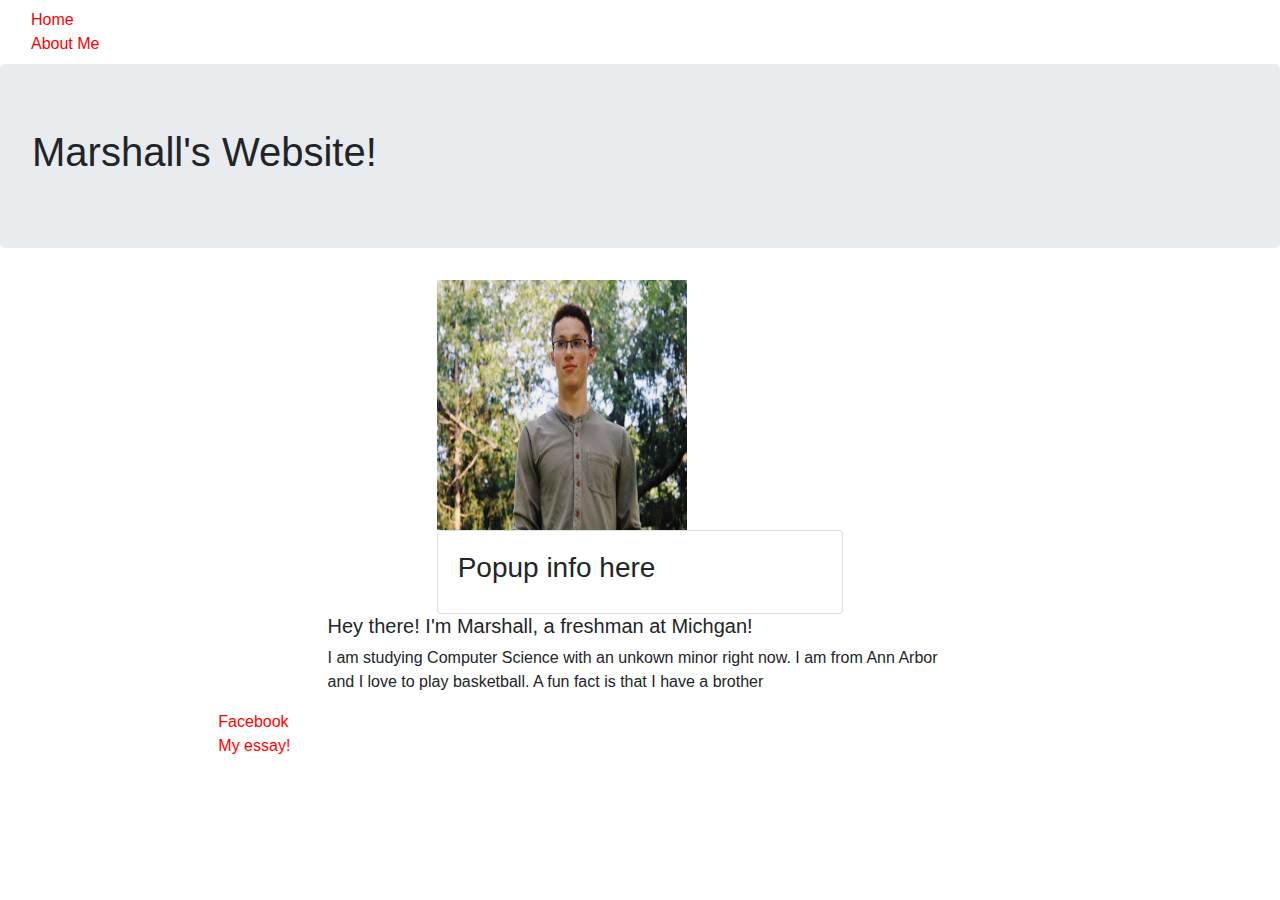
==== index.html @ b6835d51 "fixed about me" ====
<html>
 <head>
 	<link rel="stylesheet" href="https://stackpath.bootstrapcdn.com/bootstrap/4.3.1/css/bootstrap.min.css" integrity="sha384-ggOyR0iXCbMQv3Xipma34MD+dH/1fQ784/j6cY/iJTQUOhcWr7x9JvoRxT2MZw1T" crossorigin="anonymous">

 	<script src="https://code.jquery.com/jquery-3.3.1.slim.min.js" integrity="sha384-q8i/X+965DzO0rT7abK41JStQIAqVgRVzpbzo5smXKp4YfRvH+8abtTE1Pi6jizo" crossorigin="anonymous"></script>
	<script src="https://cdnjs.cloudflare.com/ajax/libs/popper.js/1.14.7/umd/popper.min.js" integrity="sha384-UO2eT0CpHqdSJQ6hJty5KVphtPhzWj9WO1clHTMGa3JDZwrnQq4sF86dIHNDz0W1" crossorigin="anonymous"></script>
	<script src="https://stackpath.bootstrapcdn.com/bootstrap/4.3.1/js/bootstrap.min.js" integrity="sha384-JjSmVgyd0p3pXB1rRibZUAYoIIy6OrQ6VrjIEaFf/nJGzIxFDsf4x0xIM+B07jRM" crossorigin="anonymous"></script>
	<link rel = "stylesheet" href = "main.css">
 </head>

 <body>
 	<div id = "header">
 		<nav class = "navbar navbar-inverse navbar-fixed">
 			<div class = "container-fluid">
 				<ul class = "nav navbar-nav navbar-right" id="nav-top">
 					<li><a href="/">Home</a></li>
 					<li><a href="https://mfdhayes.github.io/about-me/">About Me</a></li>
 				</ul>
 			</div>
 		</nav>
 	</div>

 	<div class = "jumbotron">
 		<h1>Marshall's Website!</h1>
 	
 	</div>
 	<!--row for image-->
 	<div class ="row">
 		<div class = "col-sm-4">
 			<h1>  </h1>
 		</div>
 		
 		<div class = "col-sm-4">
 			<a href ="#popup-text" data-toggle = "collapse"><img src="Image.jpg" width = "250px" height = "250px"></a>
 			<div id = "popup-text">
 				<div class = "card card-body">
 					<h3> Popup info here </h3>
 				</div>
 			</div>
 		</div>
 		
 		<div class = "col-sm-4">
 			<h1> </h1>
 		</div>
 	</div>
 	<!--row for description-->
 	<div class = "row">
 		<div class = "col-sm-3">
 			
 		</div>

 		<div class = "col-sm-6">

 			<h5> Hey there! I'm Marshall, a freshman at Michgan! </h5>
 			<p> I am studying Computer Science with an unkown minor right now. I am from Ann Arbor and I love to play basketball. A fun fact is that I have a brother</p>
 		</div>

 		<div class = "col-sm-3">
 		</div>
 	</div>
 	<!--Link to Facebook-->
 	<div class = "row">
 		<div class = "col-sm-2">
 		</div>
 		<div class = "col-sm-8">
 			<a href = "http://facebook.com" target = "blank">Facebook</a><br>
 			<a href = "Midterm Paper CSP 105 copy.pdf" target = "blank">My essay!</a>
 		</div>
 		<div class = "col-sm-2">
 		</div>
 	</div>

 </body>
</html>
---- main.css ----
a {
	color: red;
}
a:hover {
	color: red;
}
#header {
	//code here
}
.class {
	//code here
}
//Check out color clicker
body {
	background-color: gray;
}
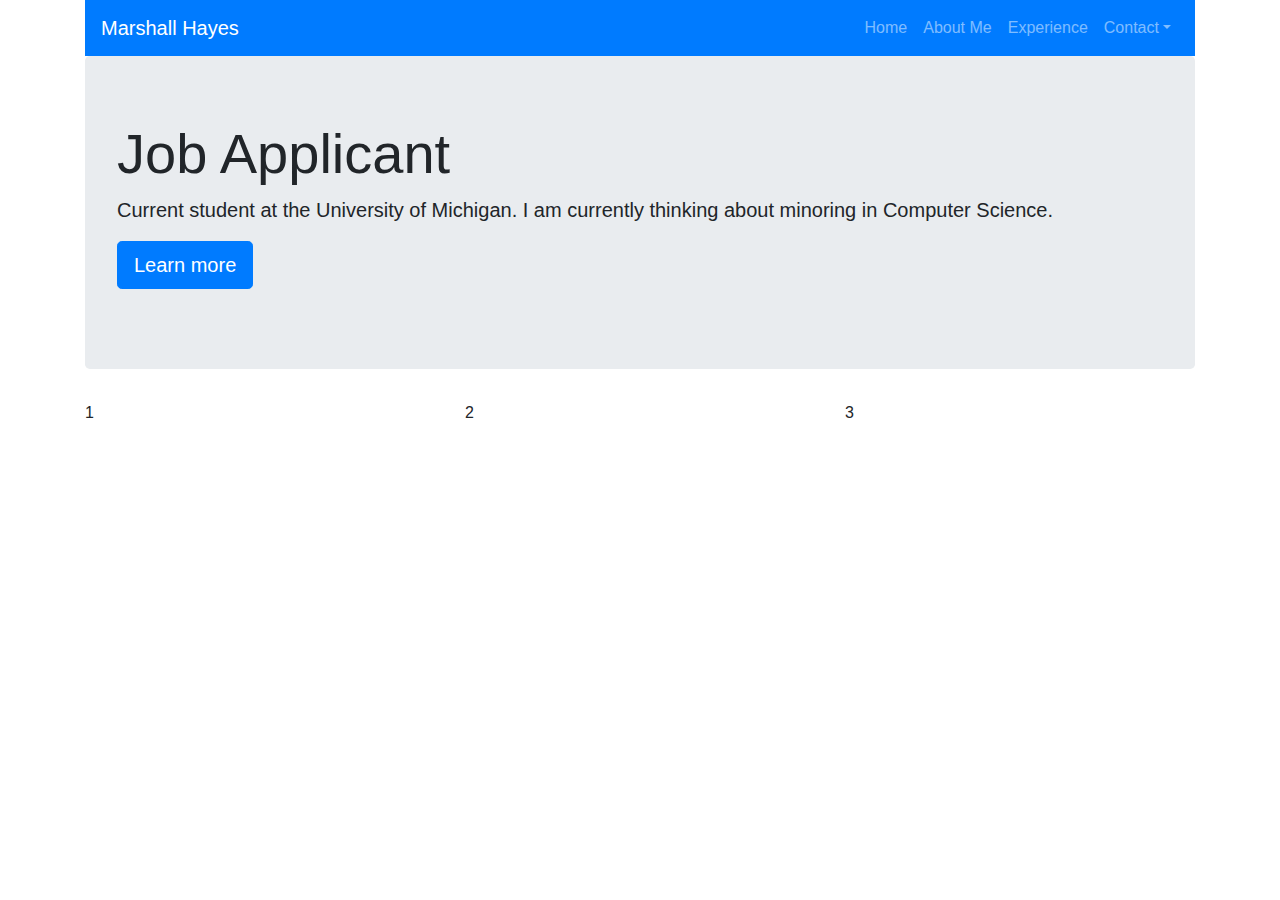
==== commit 2f6b4d59: "Completely re-did the website" ====
--- a/index.html
+++ b/index.html
@@ -9,7 +9,59 @@
  </head>
 
  <body>
- 	<div id = "header">
+ 	<div class ="container">
+ 		<nav class ="navbar navbar-expand-lg navbar-dark bg-primary">
+ 			<a class ="navbar-brand" href="#">Marshall Hayes</a>
+ 			<!--if screen gets to small then toggles a option for dropdown menu-->
+ 			<button class ="navbar-toggler" type ="button" data-toggle="collapse" data-target="#navbarSupportedContent">
+ 				<span class ="navbar-toggler-icon"></span>
+ 			</button>
+ 			<!--Creates dropdown menu for all options under "Contact"-->
+ 			<div class ="collapse navbar-collapse" id ="navbarSupportedContent">
+ 				<ul class ="navbar-nav ml-auto">
+ 					<li class ="nav-item">
+ 						<a class ="nav-link" href = "#">Home</a>	
+ 					</li>
+ 					 <li class ="nav-item">
+ 						<a class = "nav-link" href ="https://mfdhayes.github.io/about-me/">About Me</a>	
+ 					</li>
+ 					 <li class ="nav-item">
+ 						<a class ="nav-link" href ="#">Experience</a>	
+ 					</li>
+ 					 <li class ="nav-item dropdown">
+ 						<a class ="nav-link dropdown-toggle" href = "#" id = "navbarDropdown" data-toggle ="dropdown">Contact</a>	
+ 						<div class ="dropdown-menu">
+ 							<a class ="dropdown-item" href="#">Facebook 
+ 							</a>
+ 							<div class ="dropdown-divider"></div>
+ 							<a class ="dropdown-item" href="#">Instagram</a>
+ 							<div class ="dropdown-divider"></div>
+ 							<a class ="dropdown-item" href="#">Email</a>
+ 						</div>
+ 					</li>
+ 				</ul>
+ 			</div>
+ 		</nav>
+ 		<div class ="jumbotron">
+ 			<h1 class="display-4">Job Applicant</h1>
+ 			<p class="lead" >Current student at the University of Michigan. I am currently thinking about minoring in Computer Science. </p>
+ 			<p class="lead">
+ 				<a class="btn btn-primary btn-lg" href = "#" role="button">Learn more</a>
+ 			</p>
+ 		</div>
+ 		<div class="row">
+ 			<div class = "col">
+ 				1
+ 			</div>
+ 			 <div class = "col">
+ 				2
+ 			</div>
+ 			 <div class = "col">
+ 				3
+ 			</div>
+ 		</div>
+ 	
+<!--  	<div id = "header">
  		<nav class = "navbar navbar-inverse navbar-fixed">
  			<div class = "container-fluid">
  				<ul class = "nav navbar-nav navbar-right" id="nav-top">
@@ -18,14 +70,14 @@
  				</ul>
  			</div>
  		</nav>
- 	</div>
+ 	</div> -->
 
- 	<div class = "jumbotron">
+<!--  	<div class = "jumbotron">
  		<h1>Marshall's Website!</h1>
  	
- 	</div>
+ 	</div> -->
  	<!--row for image-->
- 	<div class ="row">
+<!--  	<div class ="row">
  		<div class = "col-sm-4">
  			<h1>  </h1>
  		</div>
@@ -43,8 +95,8 @@
  			<h1> </h1>
  		</div>
  	</div>
- 	<!--row for description-->
- 	<div class = "row">
+ 	row for description-->
+ 	<!-- <div class = "row">
  		<div class = "col-sm-3">
  			
  		</div>
@@ -58,8 +110,8 @@
  		<div class = "col-sm-3">
  		</div>
  	</div>
- 	<!--Link to Facebook-->
- 	<div class = "row">
+ 	Link to Facebook-->
+ 	<!-- <div class = "row">
  		<div class = "col-sm-2">
  		</div>
  		<div class = "col-sm-8">
@@ -68,7 +120,7 @@
  		</div>
  		<div class = "col-sm-2">
  		</div>
- 	</div>
+ 	</div> --> 
 
  </body>
 </html>
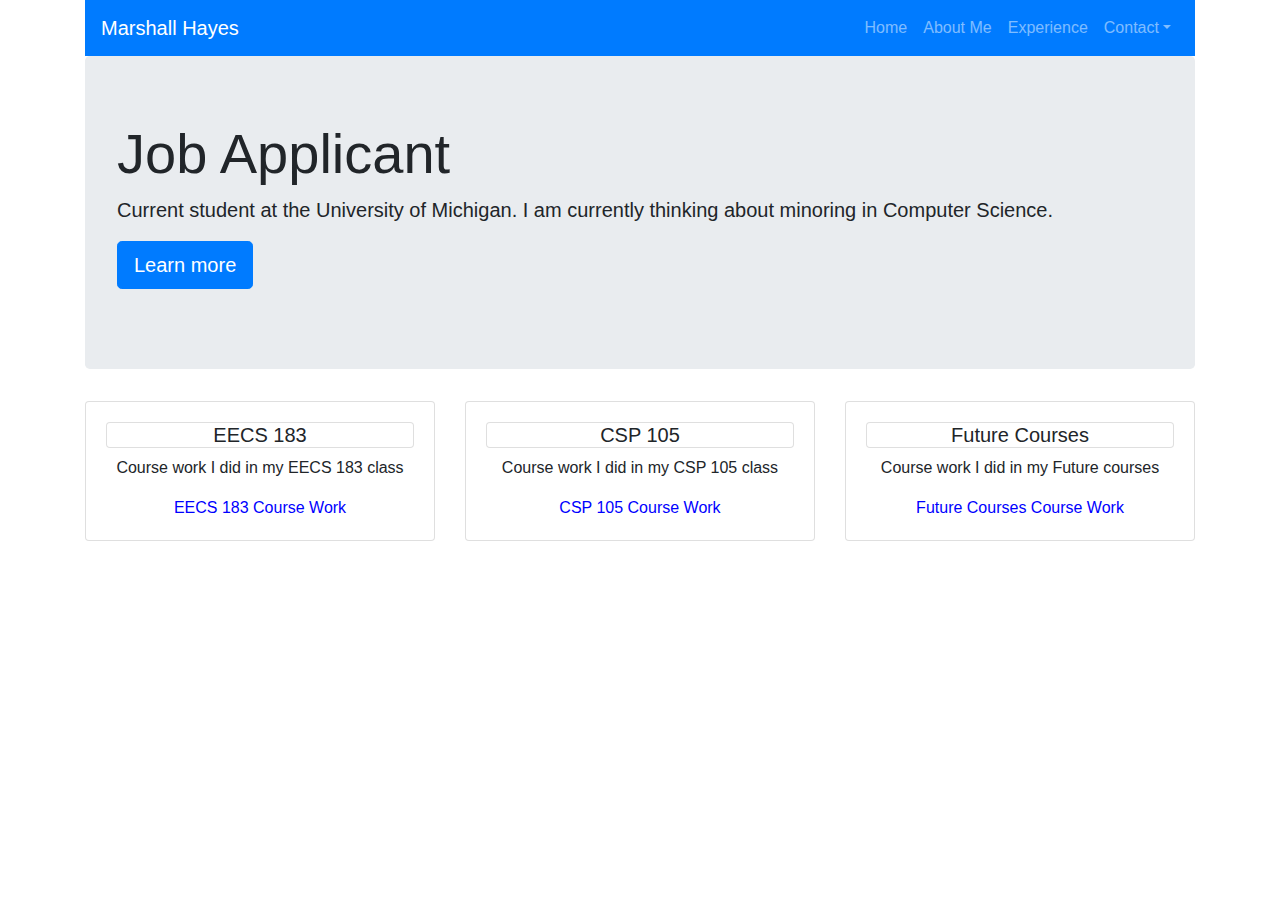
==== commit 6e126be2: "Added Cards to Website and margins" ====
--- a/index.html
+++ b/index.html
@@ -42,6 +42,7 @@
  				</ul>
  			</div>
  		</nav>
+ 		<!--Creates the Job Applicant Size-->
  		<div class ="jumbotron">
  			<h1 class="display-4">Job Applicant</h1>
  			<p class="lead" >Current student at the University of Michigan. I am currently thinking about minoring in Computer Science. </p>
@@ -49,17 +50,38 @@
  				<a class="btn btn-primary btn-lg" href = "#" role="button">Learn more</a>
  			</p>
  		</div>
+ 		<!--For the cards with each class-->
  		<div class="row">
- 			<div class = "col">
- 				1
+ 			<div class = "col-sm-12 col-md-4">
+ 				<div class = "card mb-4">
+ 					<div class ="card-body text-center">
+ 						<h5 class="card title">EECS 183</h5>
+ 						<p class="card-text">Course work I did in my EECS 183 class</p>
+ 						<a href='#' class="card-link">EECS 183 Course Work</a>
+ 					</div>
+ 					
+ 				</div>
  			</div>
- 			 <div class = "col">
- 				2
- 			</div>
- 			 <div class = "col">
- 				3
+ 		<div class = "col-sm-12 col-md-4">
+ 			<div class = "card mb-4">
+ 				<div class ="card-body text-center">
+ 					<h5 class="card title">CSP 105</h5>
+ 					<p class="card-text">Course work I did in my CSP 105 class</p>
+ 					<a href='#' class="card-link">CSP 105 Course Work</a>
+ 				</div>
+ 					
  			</div>
  		</div>
+ 		<div class = "col-sm-12 col-md-4">
+ 			<div class = "card mb-4">
+ 				<div class ="card-body text-center">
+ 					<h5 class="card title">Future Courses</h5>
+ 					<p class="card-text">Course work I did in my Future courses</p>
+ 					<a href='#' class="card-link">Future Courses Course Work</a>
+ 				</div>		
+ 			</div>
+ 		</div>
+ 	</div>
  	
 <!--  	<div id = "header">
  		<nav class = "navbar navbar-inverse navbar-fixed">
--- a/main.css
+++ b/main.css
@@ -1,8 +1,8 @@
 a {
-	color: red;
+	color: blue;
 }
 a:hover {
-	color: red;
+	color: blue;
 }
 #header {
 	//code here
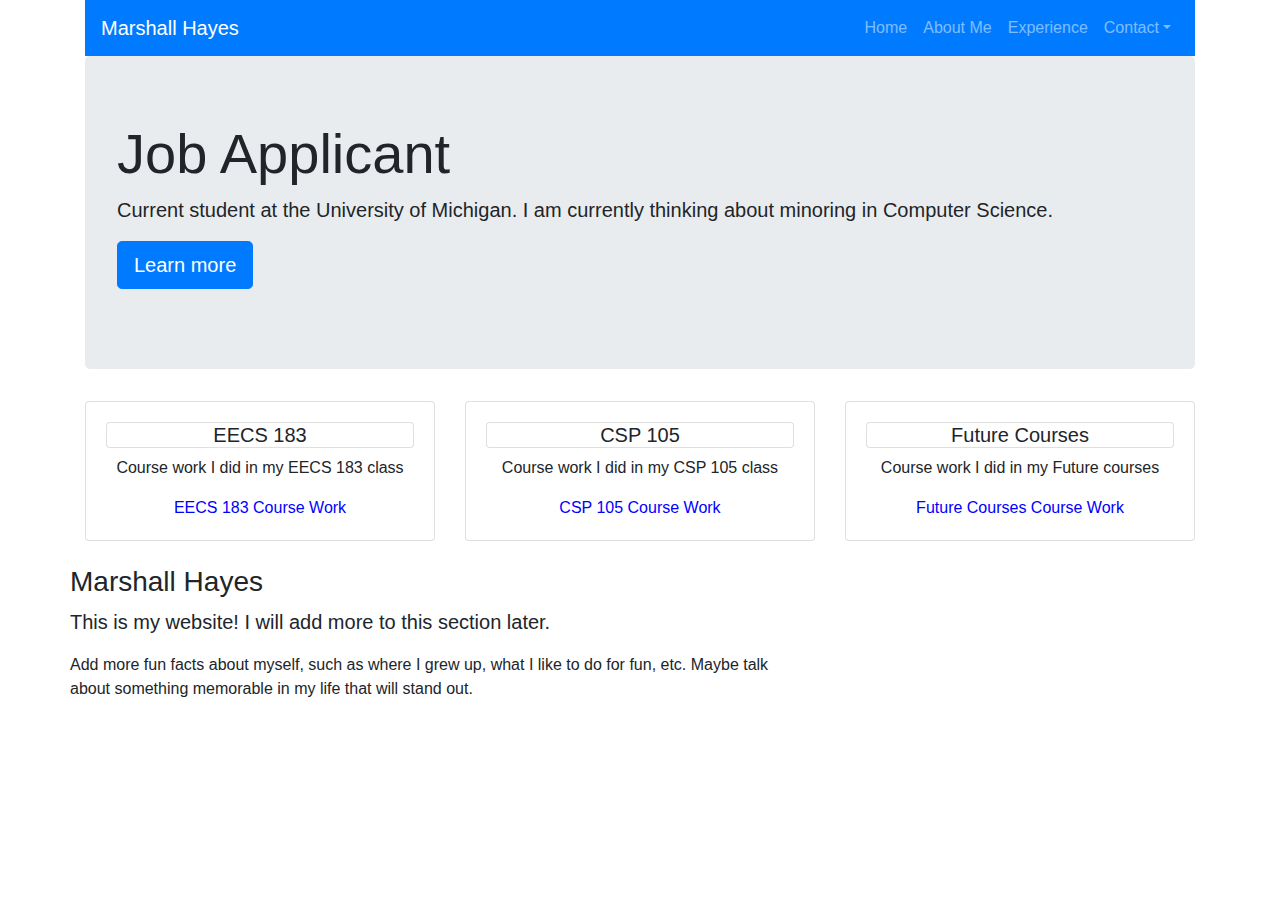
==== commit a495d7a3: "Added a little more" ====
--- a/index.html
+++ b/index.html
@@ -81,6 +81,14 @@
  				</div>		
  			</div>
  		</div>
+ 		<div class ="row mt-sm-4 mt-md-0">
+ 			<div class ="col-sm-12 col-md-8">
+ 				<h3>Marshall Hayes</h3>
+ 				<p class ="lead"> This is my website! I will add more to this section later.</p>
+ 				<p> Add more fun facts about myself, such as where I grew up, what I like to do for fun, etc. Maybe talk about something memorable in my life that will stand out.</p>
+
+ 			</div>
+		</div>
  	</div>
  	
 <!--  	<div id = "header">
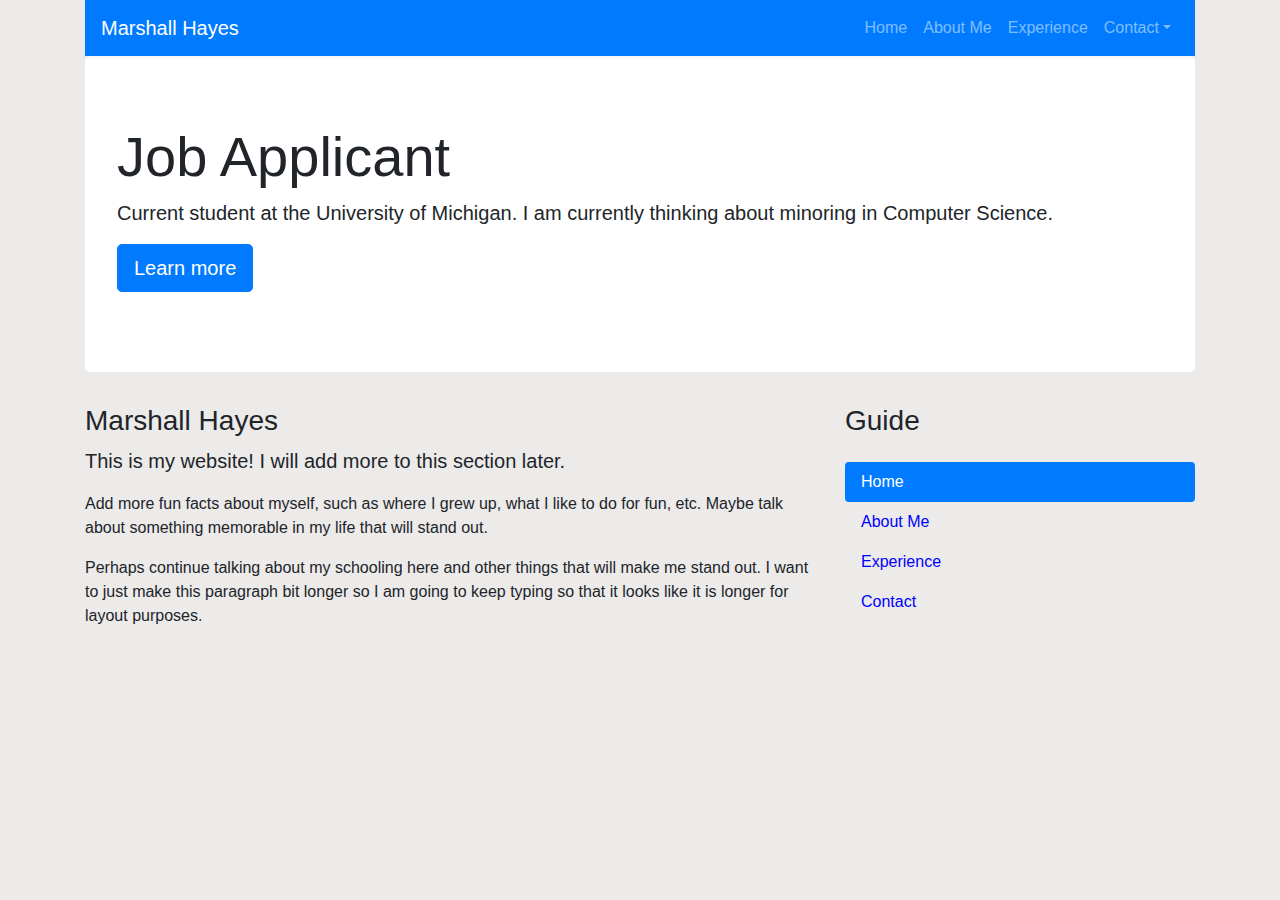
==== commit c3a4c84f: "did some new styling" ====
--- a/index.html
+++ b/index.html
@@ -31,12 +31,12 @@
  					 <li class ="nav-item dropdown">
  						<a class ="nav-link dropdown-toggle" href = "#" id = "navbarDropdown" data-toggle ="dropdown">Contact</a>	
  						<div class ="dropdown-menu">
- 							<a class ="dropdown-item" href="#">Facebook 
+ 							<a class ="dropdown-item" href="https://www.facebook.com/marshall.hayes.750" target = "blank-space">Facebook 
  							</a>
  							<div class ="dropdown-divider"></div>
- 							<a class ="dropdown-item" href="#">Instagram</a>
+ 							<a class ="dropdown-item" href="https://www.instagram.com/marshall_hayes/?hl=en" target = "blank-space">Instagram</a>
  							<div class ="dropdown-divider"></div>
- 							<a class ="dropdown-item" href="#">Email</a>
+ 							<a class ="dropdown-item" href="https://mail.google.com/mail/u/0/?tab=wm#inbox?compose=XBcJlKtlJzgsRpgWPDjQKtFGKxKSdcgzBCsvRtkjGZJLLvLzPVSHsRdlmZczbzvmpMMPZPFkNGZQnCfG">Email</a>
  						</div>
  					</li>
  				</ul>
@@ -50,7 +50,7 @@
  				<a class="btn btn-primary btn-lg" href = "#" role="button">Learn more</a>
  			</p>
  		</div>
- 		<!--For the cards with each class-->
+ 		<!--For the cards with each class
  		<div class="row">
  			<div class = "col-sm-12 col-md-4">
  				<div class = "card mb-4">
@@ -81,12 +81,30 @@
  				</div>		
  			</div>
  		</div>
+ 	-->
  		<div class ="row mt-sm-4 mt-md-0">
  			<div class ="col-sm-12 col-md-8">
  				<h3>Marshall Hayes</h3>
  				<p class ="lead"> This is my website! I will add more to this section later.</p>
  				<p> Add more fun facts about myself, such as where I grew up, what I like to do for fun, etc. Maybe talk about something memorable in my life that will stand out.</p>
-
+ 				<p> Perhaps continue talking about my schooling here and other things that will make me stand out. I want to just make this paragraph bit longer so I am going to keep typing so that it looks like it is longer for layout purposes.</p>
+ 			</div>
+ 			<div class ="col-sm-12 col-md-4">
+ 				<h3 class ="mb-4">Guide</h3>
+ 				<ul class ="nav flex-column nav-pills">
+ 					<li class = "nav-item">
+ 						<a class="nav-link active" href = '#'>Home</a>
+ 					</li>
+ 					<li class = "nav-item">
+ 						<a class="nav-link" href = '"https://mfdhayes.github.io/about-me/'>About Me</a>
+ 					</li>
+ 					<li class = "nav-item">
+ 						<a class="nav-link" href = '#'>Experience</a>
+ 					</li>
+ 					 <li class = "nav-item">
+ 						<a class="nav-link" href = '#'>Contact</a>
+ 					</li>
+ 				</ul>
  			</div>
 		</div>
  	</div>
--- a/main.css
+++ b/main.css
@@ -1,3 +1,5 @@
+@import "../node_modules/bootstrap/scss/bootstrap";
+
 a {
 	color: blue;
 }
@@ -8,9 +10,20 @@
 	//code here
 }
 .class {
-	//code here
+	
 }
-//Check out color clicker
+.jumbotron {
+	background-color: white;
+	border-top: 3px solid rgb(249, 249, 249);
+}
+.card{
+	
+}
+.theme-colors: {
+	background-color: green;
+}
+
 body {
-	background-color: gray;
-}+	background-color: #edeaea;
+}
+
